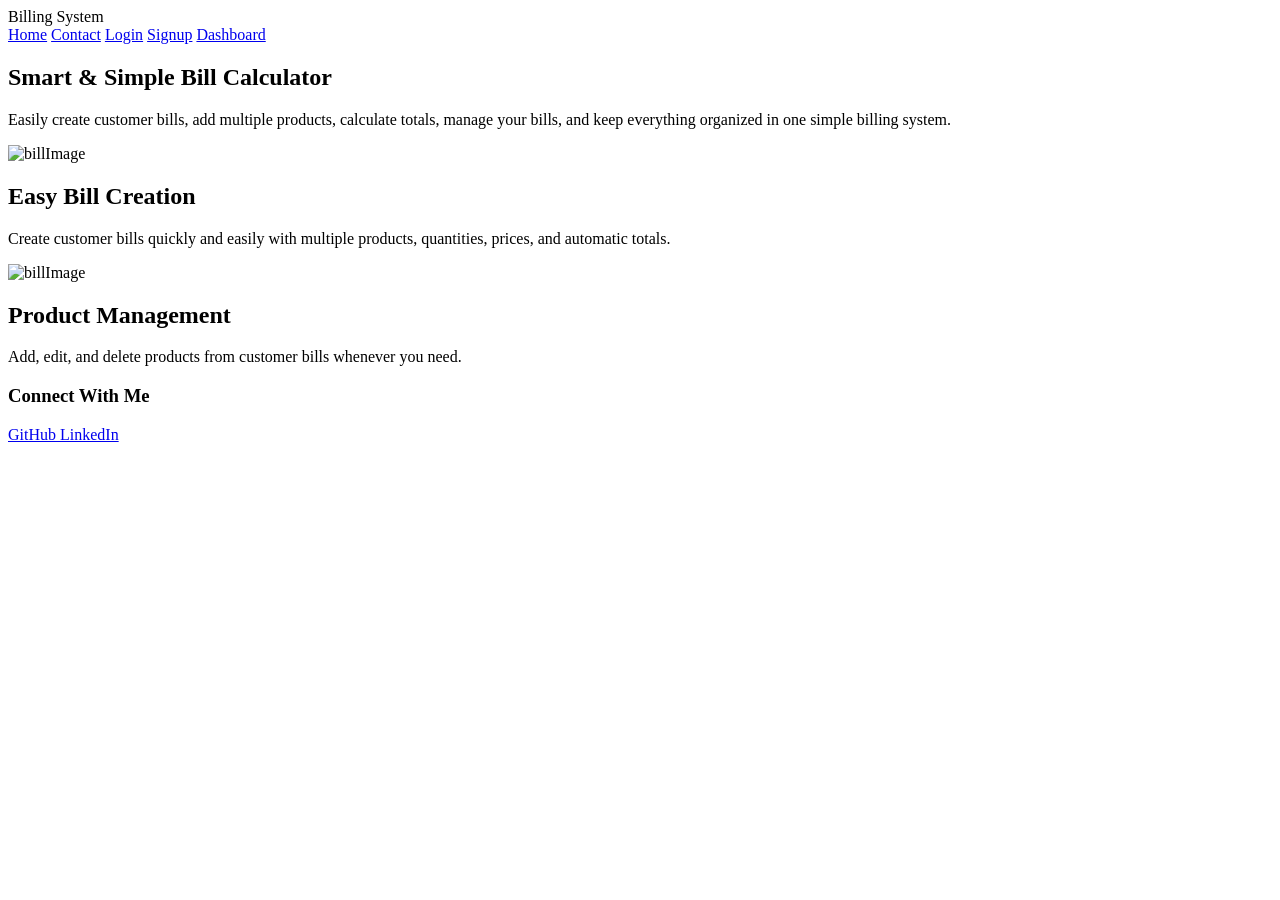
==== index.html @ 5a1d1dce "Create index.html for billing system layout This HTML file sets up a basic structure for a billing s" ====
<!doctype html>
<html lang="en">
    <head>
        <meta charset="UTF-8" />
        <meta name="viewport" content="width=device-width, initial-scale=1.0" />
        <title>Billing System</title>
    </head>

    <body>
        <nav class="navbar">
            <div class="logo">Billing System</div>

            <div class="nav-links">
                <a href="#">Home</a>
                <a href="#">Contact</a>
                <a href="#">Login</a>
                <a href="#">Signup</a>
                <a href="POS.html#">Dashboard</a>
            </div>
        </nav>

        <section class="hero">
            <h1>Smart & Simple Bill Calculator</h1>

            <p>
                Easily create customer bills, add multiple products, calculate totals, manage your bills, and keep
                everything organized in one simple billing system.
            </p>
        </section>

        <section class="features">
            <div class="card">
                <img
                    src="https://images.openai.com/static-rsc-4/W5377_tlUa_EzwMde-mMc6hN6oLv6vwu6pTbUrOizVg0GHSFRv2cKQaIpr4slXFFCi91rdDGMHEPE6y_GcfsVa2CqMmT93Mm2FDoXBOOtOOfPDgesIJ1ulptekf7fqcenRk5_6yjjuQonoHd4dDGQsznypXeyedMez0Pc0uluvCdcMpETXvGT_GZVkm4Vdvq?purpose=fullsize"
                    alt="billImage" />
                <h2>Easy Bill Creation</h2>
                <p>
                    Create customer bills quickly and easily with multiple products, quantities, prices, and automatic
                    totals.
                </p>
            </div>

            <div class="card">
                <img
                    src="https://images.openai.com/static-rsc-4/4sOdGz3drG8uzPsHq5xDwQ-vowRKPlVLQ2tMScS9yq7UyH5u_J0V3yZB920Inn4DWoIE4toHw3KdfqjsEn4Tdd1DnUpMjVZWXoVbQlk_V3igMhBXNGLsF8kRv7_O7lKUnfo10fp5UgNDhJ0lLu5P5LFj7REK1hKhIJC5r6-5F4t3z0ADj7afatd53slNXh3Z?purpose=fullsize"
                    alt="billImage" />
                <h2>Product Management</h2>
                <p>Add, edit, and delete products from customer bills whenever you need.</p>
            </div>
        </section>

        <footer class="footer">
            <h3>Connect With Me</h3>

            <div class="social-links">
                <a href="https://github.com/YourUsername" target="_blank"> GitHub </a>

                <a href="https://linkedin.com/in/YourUsername" target="_blank"> LinkedIn </a>
            </div>
        </footer>
    </body>
</html>
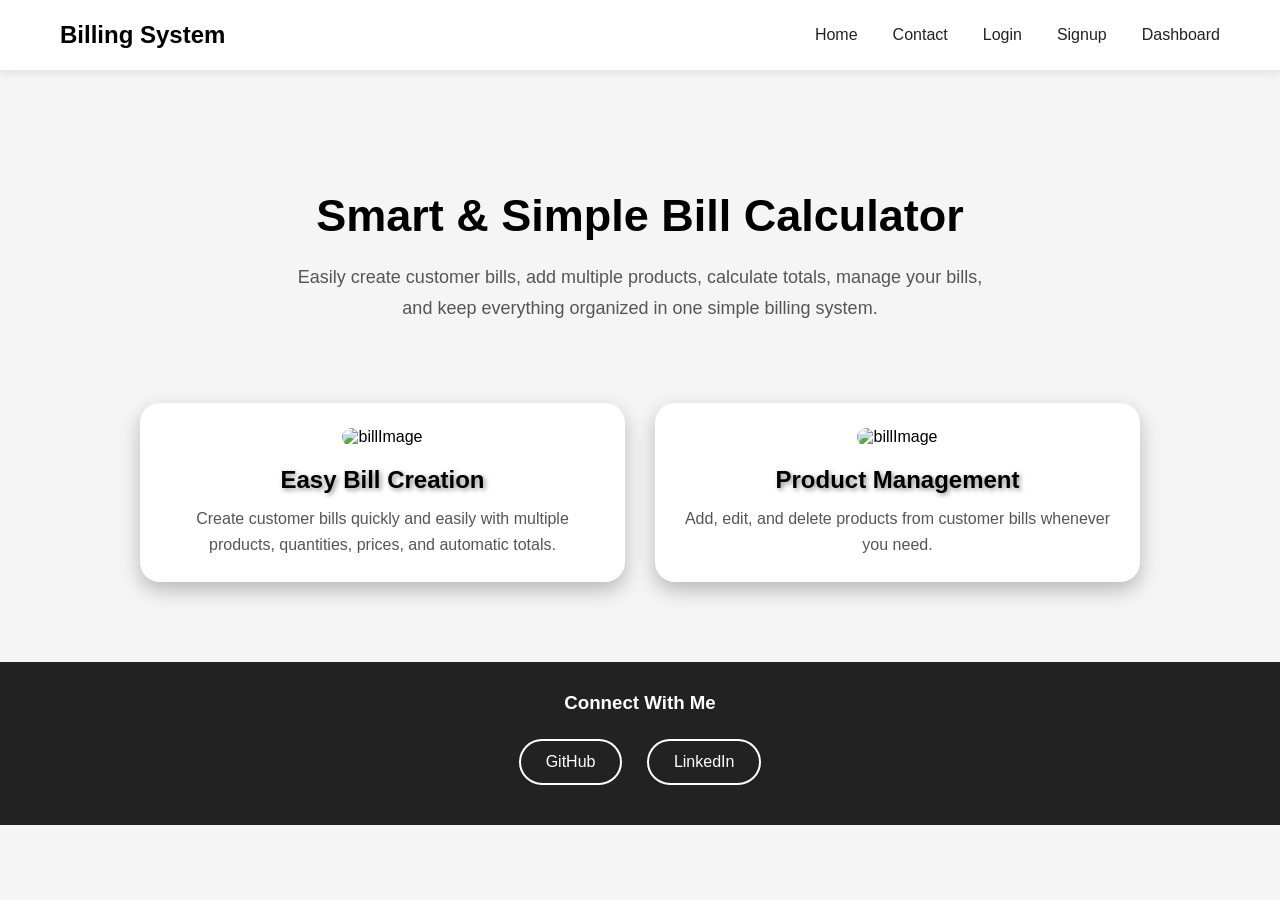
==== commit e3090329: "Update index.html" ====
--- a/index.html
+++ b/index.html
@@ -3,6 +3,7 @@
     <head>
         <meta charset="UTF-8" />
         <meta name="viewport" content="width=device-width, initial-scale=1.0" />
+        <link rel="stylesheet" href="Bill.css">
         <title>Billing System</title>
     </head>
 
@@ -15,7 +16,7 @@
                 <a href="#">Contact</a>
                 <a href="#">Login</a>
                 <a href="#">Signup</a>
-                <a href="POS.html#">Dashboard</a>
+                <a href="Dashboard.html#">Dashboard</a>
             </div>
         </nav>
 
--- a/Bill.css
+++ b/Bill.css
@@ -0,0 +1,180 @@
+
+            * {
+                margin: 0;
+                padding: 0;
+                box-sizing: border-box;
+            }
+
+            body {
+                font-family: Arial, sans-serif;
+                background-color: #f5f5f5;
+            }
+
+            /* Navbar */
+
+            .navbar {
+                width: 100%;
+                height: 70px;
+                background-color: white;
+
+                display: flex;
+                align-items: center;
+                justify-content: space-between;
+
+                padding: 0 60px;
+
+                box-shadow: 0 2px 10px rgba(0, 0, 0, 0.1);
+            }
+
+            /* Logo */
+
+            .logo {
+                font-size: 24px;
+                font-weight: bold;
+            }
+
+            /* Links */
+
+            .nav-links {
+                display: flex;
+                gap: 35px;
+            }
+
+            .nav-links a {
+                text-decoration: none;
+                color: #222;
+                font-size: 16px;
+                font-weight: 500;
+            }
+
+            .nav-links a:hover {
+                color: #555;
+            }
+
+            /* Heading tag and para tag*/
+
+            .hero {
+                text-align: center;
+                margin-top: 100px;
+                padding: 20px;
+            }
+
+            .hero h1 {
+                font-size: 45px;
+                margin-bottom: 20px;
+            }
+
+            .hero p {
+                max-width: 700px;
+                margin: auto;
+                font-size: 18px;
+                line-height: 1.7;
+                color: #555;
+            }
+
+            /*Cards Css*/
+
+            .features {
+                width: 80%;
+                max-width: 1000px;
+                margin: 60px auto;
+
+                display: grid;
+                grid-template-columns: repeat(2, 1fr);
+                gap: 30px;
+            }
+
+            .card {
+                background-color: white;
+                padding: 25px;
+                border-radius: 20px;
+
+                text-align: center;
+
+                box-shadow: 0 8px 20px rgba(0, 0, 0, 0.25);
+
+                transition:
+                    transform 0.3s ease,
+                    box-shadow 0.3s ease;
+            }
+
+            /* Image */
+
+            .card img {
+                width: 100%;
+                height: 180px;
+
+                object-fit: cover;
+
+                border-radius: 15px;
+
+                margin-bottom: 20px;
+            }
+
+            /* Heading */
+
+            .card h2 {
+                margin-bottom: 12px;
+                text-shadow: 2px 2px 5px rgba(0, 0, 0, 0.45);
+            }
+
+            /* Features */
+
+            .card p {
+                color: #555;
+                line-height: 1.6;
+            }
+
+            /* Y-axis hover */
+
+            .card:hover {
+                transform: translateY(-12px);
+
+                box-shadow: 0 15px 30px rgba(0, 0, 0, 0.3);
+            }
+
+            /* Responsive */
+
+            @media (max-width: 700px) {
+                .features {
+                    width: 90%;
+                    grid-template-columns: 1fr;
+                }
+
+                .card img {
+                    height: 200px;
+                }
+            }
+            /*Footer Css*/
+            .footer {
+                margin-top: 80px;
+                padding: 30px;
+                text-align: center;
+                background-color: #222;
+                color: white;
+            }
+
+            .social-links {
+                margin-top: 15px;
+            }
+
+            .social-links a {
+                display: inline-block;
+                margin: 10px;
+                padding: 12px 25px;
+
+                text-decoration: none;
+                color: white;
+
+                border: 2px solid white;
+                border-radius: 30px;
+
+                transition: 0.3s;
+            }
+
+            .social-links a:hover {
+                transform: translateY(-5px);
+                background-color: white;
+                color: #222;
+            }
+        
